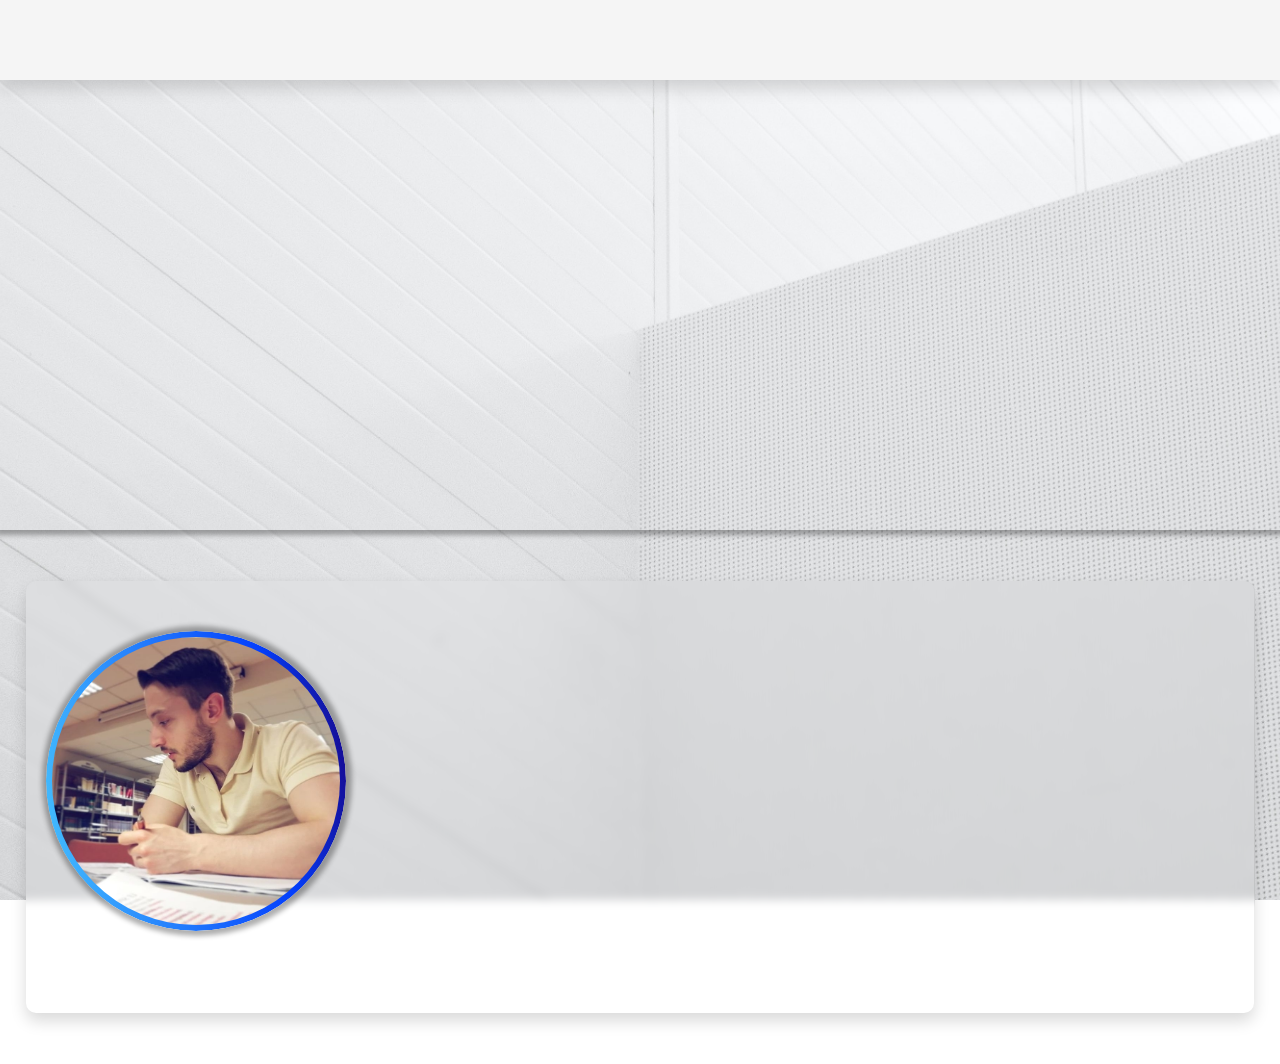
==== about/index.html @ 744b6e59 "fix landscape mode in contact , reorganization" ====
<!DOCTYPE html>
<html lang="en-US">

<head>
    <meta charset="UTF-8">
    <meta name="viewport" content="width=device-width, initial-scale=1">
    <link rel="stylesheet" href="/assets/css/style.css">
    <link rel="icon" type="image/x-icon" href="/assets/img/Logo.png">
    <link rel="preconnect" href="https://fonts.googleapis.com">
    <link rel="preconnect" href="https://fonts.gstatic.com" crossorigin>
    <link rel="preconnect" href="https://fonts.googleapis.com">
    <link rel="preconnect" href="https://fonts.gstatic.com" crossorigin>
    <link
        href="https://fonts.googleapis.com/css2?family=Caveat:wght@400;500;600;700&family=Poppins:ital,wght@0,400;0,500;0,600;0,700;1,400;1,500;1,600;1,700&family=Roboto:wght@400;500;700&family=UnifrakturMaguntia&display=swap"
        rel="stylesheet">
    <link
        href="https://fonts.googleapis.com/css2?family=Caveat:wght@400;500;600;700&family=Roboto:wght@400;500;700&family=UnifrakturMaguntia&display=swap"
        rel="stylesheet">
    <link href='https://unpkg.com/boxicons@2.1.4/css/boxicons.min.css' rel='stylesheet'>
    <link href='https://unpkg.com/boxicons@2.1.4/css/boxicons.min.css' rel='stylesheet'>
    <title>Davide Giannetti Portfolio</title>
</head>


<body>
    <header class="header" style="background-color: rgb(245, 245, 245);">
        <div class="logo">
            <a class="logo" href="../">
                <img src="/assets/img/Logo.png" alt="Logo" title="Home">
            </a>
        </div>

        <input type="checkbox" id="check">
        <label for="check" class="icon">
            <i class='bx bx-menu' id="menu-icon"></i>
            <i class='bx bx-x' id="close-icon"></i>
        </label>
        <nav class="navbar">
            <ul>
                <li><a href="../" style="--i:1">Home</a></li>
                <li><a class="active" href="/about/" style="--i:2">About</a></li>
                <li><a href="/portfolio/" style="--i:3">Portfolio</a></li>
                <li><a href="/contact/" style="--i:4">Contact</a></li>
            </ul>
        </nav>
        <nav class="hidden-navbar">
            <ul>
                <li><a href="../">Home</a></li>
                <li><a href="/about/">About</a></li>
                <li><a href="/portfolio/">Portfolio</a></li>
                <li><a href="/contact/">Contact</a></li>
            </ul>
        </nav>
    </header>
    <section class="about">
        <div class="slider-container">
            <div class="slide slide1">></div>
            <div class="slide slide2"></div>
            <div class="slide slide3"></div>
            <div class="slide slide4"></div>
            <div class="slide slide5"></div>
        </div>
        <div class="about-me">
            <div class="about-photo">
                <img src="/assets/img/Davide-student.jpg">
            </div>
            <div class="about-text">
                <h1>About <span>Me</span></h1>
                <p> I started my university career studying economics and management while working in the tourism sector
                    as a receptionist. <br>
                    Over time, I discovered that I have an interest in the world of digital and web development, in
                    particular I am fascinated by the world of blockchain and all its possible applications. <br>
                    I have a second passion for music and in particular for the guitar that has led me to deepen both
                    the study of the instrument itself and, also here thanks to a particular attention to digital, to
                    integrate my productions thanks to the use of editing and mastering software.<br>
                    I am looking for a job that can give me opportunities for professional growth in a dynamic and
                    ever-expanding context.</p>
            </div>
        </div>
    </section>
</body>

</html>
---- assets/css/style.css ----
/*GENERAL*/

* {
    margin: 0;
    padding: 0;
    box-sizing: border-box;
    font-family: "Poppins", Arial, Helvetica, sans-serif;
}

::-webkit-scrollbar {
    width: 7px;
}

::-webkit-scrollbar-track {
    box-shadow: inset 0 0 5px rgba(0, 0, 0, 0.75);
    border-radius: 6px;
}

::-webkit-scrollbar-thumb {
    background: rgb(58, 58, 58);
    border-radius: 10px;
}

::-webkit-scrollbar-thumb:hover {
    background: rgb(109, 109, 109);
}


body {
    min-height: 100vh;
    background: url("/assets/img/background2.jpg") no-repeat;
    background-size: cover;
    background-position: center;
    background-attachment: fixed;
}

/*HEADER*/

.header {
    position: fixed;
    top: 0;
    left: 0;
    display: flex;
    flex-direction: row;
    justify-content: space-between;
    align-items: center;
    width: 100%;
    height: 80px;
    background-color: transparent;
    backdrop-filter: blur(5px);
    z-index: 100;
    box-shadow: 0 .5rem 1rem rgba(0, 0, 0, 0.15);
}

.logo img {
    height: 70px;
    width: 90px;
    margin-left: 2.5rem;
    margin-top: 3px;
    display: inline-block;
    opacity: 0;
    animation: slideTop .5s ease forwards;
}

#check:checked~.icon #menu-icon {
    display: none;
}

#check:checked~.icon #close-icon {
    display: block;
}

#check {
    display: none;
}

.icon {
    font-size: 2.8rem;
    z-index: 101;
    display: none;
}

.icon #close-icon {
    display: none;
}

.active {
    position: relative;
}

.navbar a {
    display: inline-block;
    opacity: 0;
    animation: slideTop .5s ease forwards;
    animation-delay: calc(.2s * var(--i));
}

.navbar ul {
    display: flex;
    flex-direction: row;
    justify-content: space-between;
    margin-right: 3rem;
    font-size: 1.2rem;
    list-style-type: none;
    font-weight: 600;
    gap: 5rem;
}

.navbar ul a {
    text-decoration: none;
    color: rgb(1, 17, 139);
}

.active {
    border-bottom: 3px solid rgb(1, 17, 139);
}

.navbar ul a:hover {
    background: linear-gradient(82deg, rgba(70, 194, 254, 1) 0%, rgba(4, 63, 252, 1) 74%, rgba(25, 0, 125, 1) 100%);
    -webkit-text-fill-color: transparent;
    -webkit-background-clip: text;
}

.hidden-navbar {
    display: block;
    text-align: center;
    align-items: center;
    position: absolute;
    top: 80px;
    right: 0px;
    background-color: rgba(250, 250, 250);
    backdrop-filter: blur(5px);
    width: 100%;
    height: 0;
    overflow: hidden;
    transition: .5s ease-in;
    z-index: 1000;
}

.hidden-navbar ul {
    list-style-type: none;

}

.hidden-navbar ul a {
    text-decoration: none;
    color: rgb(1, 17, 139);

}

.hidden-navbar ul li {
    padding-top: 20px;
    font-size: 19px;
    font-weight: 600;
}

.hidden-navbar ul a:hover {
    background: linear-gradient(82deg, rgba(70, 194, 254, 1) 0%, rgba(4, 63, 252, 1) 74%, rgba(25, 0, 125, 1) 100%);
    -webkit-text-fill-color: transparent;
    -webkit-background-clip: text;
}

/*PRESENTATION*/
.presentation {
    width: 100%;
    padding: 50px 10% 1vw 5%;
    position: relative;
    top: 80px;
    display: flex;
    flex-direction: row;
    justify-content: space-between;
    align-items: center;
}

.presentation-social {
    display: flex;
    flex-direction: row;
    gap: 3vw;
    justify-content: flex-start;
    align-items: center;
}

.text-presentation {
    max-width: 40vw;
    color: rgb(1, 17, 139);
}

.social {
    display: flex;
    flex-direction: column;
}

.social a {
    display: flex;
    flex-direction: column;
    position: relative;
    height: 34px;
    width: 34px;
    font-size: 24px;
    border-radius: 50%;
    align-items: center;
    justify-content: center;
    text-decoration: none;
    background: linear-gradient(82deg, rgba(70, 194, 254, 1) 0%, rgba(4, 63, 252, 1) 74%, rgba(25, 0, 125, 1) 100%);
    color: whitesmoke;
    margin-top: 14px;
    transition: all .05s ease-out;
    z-index: 1;
}

.social a:nth-child(1),
.social a:nth-child(3) {
    opacity: 0;
    animation: slideLeft .8s ease-out forwards;
    animation-delay: 0.5s;
}

.social a:nth-child(2) {
    opacity: 0;
    animation: slideRight .8s ease-out forwards;
    animation-delay: 0.5s;
}

.social a:hover {
    background: linear-gradient(82deg, rgba(70, 194, 254, 1) 0%, rgba(4, 63, 252, 1) 74%, rgba(25, 0, 125, 1) 100%);
    -webkit-text-fill-color: transparent;
    -webkit-background-clip: text;
    border: 2px solid rgb(61, 123, 231);
}

.name {
    font-weight: 800;
    font-size: calc(24px + 2vw);
    background: linear-gradient(82deg, rgba(70, 194, 254, 1) 0%, rgba(4, 63, 252, 1) 74%, rgba(25, 0, 125, 1) 100%);
    -webkit-text-fill-color: transparent;
    -webkit-background-clip: text;
    text-wrap: nowrap;
    letter-spacing: -1px;
    opacity: 0;
    animation: slideRight .5s ease forwards;
    animation-delay: .7s;
}

.photo-presentation img {
    margin-bottom: 50px;
    width: calc(300px + 6vw);
    height: calc(360px + 7.2vw);
    border-radius: 50%;
    animation: appear 1s ease forwards;
    animation-duration: 2s;
    position: relative;

}

.presentation h2 {
    animation: appear ease;
    animation-duration: 1s;
}

.presentation h3 {
    font-size: 24px;
    display: inline;
    position: relative;
    background-color: rgb(231, 227, 227);
    border-radius: 10px;
    padding: 1px;
}

.presentation h3::after {
    content: "";
    background-color: rgb(231, 227, 227);
    border-top-right-radius: 10px;
    border-bottom-right-radius: 10px;
    width: 100%;
    height: 100%;
    position: absolute;
    left: 0;
    border-left: 2px solid rgba(25, 0, 125, 1);
    animation: typing 3s infinite steps(20);
    animation-delay: .5s;
}

@keyframes typing {

    90% {
        left: 100%;
        width: 0vh;
    }
    100% {
        left: 100%;
        width: 0vh;
    }
}

.presentation p {
    animation: slideTop ease-out;
    animation-duration: 1s;
    letter-spacing: .8px;
    line-height: 28px;
}

.download {
    display: inline-flex;
    align-items: center;
    transition: all .2s linear;
    animation: slideRight .8s ease-out forwards;
    margin-top: 3vh;
    border-radius: 30px;
    padding: 5px 10px;
    background: linear-gradient(82deg, rgba(70, 194, 254, 1) 0%, rgba(4, 63, 252, 1) 74%, rgba(25, 0, 125, 1) 100%);
    border: 2px solid rgb(227, 227, 227);
}

.download a {
    text-decoration: none;
    font-weight: 600;
    margin-left: 2px;
    color: whitesmoke;
    transition: all .2s linear;
    font-size: 15px;
}

.download:hover {
    background: rgb(61, 123, 231);
    -webkit-text-fill-color: transparent;
    -webkit-background-clip: text;
    border: 2px solid rgb(61, 123, 231);
}

@media screen and (max-width:900px) {
    .icon {
        display: block;
        margin-right: 1rem;
    }

    .navbar {
        display: none;
    }

    #check:checked~.hidden-navbar {
        padding-bottom: 20px;
        height: auto;
    }

    .presentation-social {
        flex-direction: column-reverse;
        align-items: start;
        gap: 2px;
    }

    .text-presentation {
        max-width: 50vw;
    }

    .social {
        flex-direction: row;
        gap: 20px;
    }
}

@media screen and (max-width:675px) {
    .presentation {
        padding: 0 0 50px 0;
        display: flex;
        flex-direction: column-reverse;
    }

    .text-presentation {
        max-width: none;
        margin: 0 10px 0 35px;
        width: 80%;
    }

    .social {
        margin-left: 35px;
    }
}

/*ABOUT*/
.about {
    display: flex;
    flex-direction: column;
    position: relative;
    top: 80px;
}

.slider-container {
    width: 100%;
    height: 50vh;
    position: relative;
    box-shadow: 1px 0px 5px 5px rgba(0, 0, 0, 0.318);
    overflow: hidden;
    z-index: 1;
}

.slide {
    width: 100%;
    height: 100%;
    position: absolute;
    top: 0;
    opacity: 0;
    animation: slider infinite 32s ease-in-out;
    background-position: center;
    background-size: cover;
    background-repeat: no-repeat;
}

.slide1 {
    background-image: url("/assets/img/coding-cutted.jpg");

}

.slide2 {
    animation-delay: 7s;
    background-image: url("/assets/img/btc-cutted.jpg")
}

.slide3 {
    animation-delay: 12s;
    background-image: url("/assets/img/guitar-cutted.jpg")
}

.slide4 {
    animation-delay: 17s;
    background-image: url("/assets/img/studio-cutted.jpg")
}

.slide5 {
    animation-delay: 22s;
    background-image: url("/assets/img/WS-cutted.jpg")
}

.about-me {
    margin: 4vw 2vw;
    background-color: transparent;
    backdrop-filter: blur(5px);
    z-index: -100;
    box-shadow: 0 .5rem 1rem rgba(0, 0, 0, 0.15);
    border-radius: 10px;
}

.about-photo {
    width: 300px;
    height: 300px;
    border-radius: 50%;
    overflow: hidden;
    margin: 50px 50px 10px 20px;
    box-shadow: 1px 0px 5px 5px rgba(0, 0, 0, 0.318);
    float: left;
    display: flex;
    position: relative;
    justify-content: center;
    align-items: center;
    animation: slideRight 1s ease;
}

.about-photo img {
    width: 96%;
    height: 96%;
    object-fit: cover;
    border-radius: 50%;
}

.about-photo::after {
    content: "";
    width: 100%;
    height: 100%;
    display: block;
    background: linear-gradient(82deg, rgba(70, 194, 254, 1) 0%, rgba(4, 63, 252, 1) 74%, rgba(25, 0, 125, 1) 100%);
    backdrop-filter: blur(5px);
    position: absolute;
    top: 0;
    left: 0;
    z-index: -1;
    animation: rotate 5s infinite;
}

.about-text {
    display: flex;
    flex-direction: column;
    margin: 15px;
    opacity: 0;
    animation: slideLeft 1s ease forwards;
    animation-delay: .2s;
    padding-bottom: 20px;
}

.about-text h1 {
    display: inline;
    color: rgb(0, 4, 107);
    font-size: 50px;
    font-weight: 600;
    letter-spacing: -3px;
    animation: slideTop 1s ease forwards;
}

.about-me span {
    color: rgb(61, 123, 231);
}

.about-text p {
    font-size: 1.2rem;
    line-height: 34px;
    word-spacing: 2px;
    letter-spacing: -1px;
    border-radius: 10px;
}

/*SECTION CONTACT*/

.contact {
    display: flex;
    flex-direction: column;
    justify-content: center;
    position: relative;
    top: 80px;
}

form {
    margin: 25px auto;
    background-color: rgba(245, 245, 245, 0.5);
    backdrop-filter: blur(15px);
    padding: 10px 50px;
    border-radius: 15px;
    display: flex;
    flex-direction: column;
    justify-content: space-between;
    align-items: center;
    gap: 20px;
}

legend {
    width: fit-content;
    border-bottom: 3px solid rgb(0, 4, 107);
    font-size: 30px;
    font-weight: 500;
    text-align: center;
    margin-bottom: 1.5vw;
    color: rgb(0, 4, 107);
    letter-spacing: -3px;
    word-spacing: 5px;
    font-style: italic;
    animation: slideBottom .5s linear;
}

legend span {
    color: rgb(61, 123, 231);
}

.name-container {
    display: flex;
    flex-direction: row;
    justify-content: space-between;
    gap: 21px;
    width: 100%;
}

label {
    font-size: 16px;
}

form .bx {
    font-size: 18px;
    font-weight: 500;
    margin-right: 2px;
}

.textarea-form,
.email-form,
.email-form input {
    width: 100%;
}

.email-form input:invalid {
    color: red;
}

textarea {
    width: 100%;
    height: 100px;
}

input,
textarea {
    border-radius: 5px;
    border: 1px solid grey;
    padding: 2px;
    animation: appear 1s ease-out;
}

input:focus,
textarea:focus {
    outline: none;
    border: 1px solid rgb(0, 0, 0);
    transition: all .2s;
}

.button-container {
    display: flex;
    flex-direction: row;
    justify-content: space-between;
    width: 80%;
    padding-bottom: 20px;
    margin-top: 1.5vw;
}

button {
    background: linear-gradient(82deg, rgba(70, 194, 254, 1) 0%, rgba(4, 63, 252, 1) 74%, rgba(25, 0, 125, 1) 100%);
    padding: 2px 10px;
    font-size: 15px;
    border-radius: 20px;
    color: whitesmoke;
    border: none;
    display: flex;
    flex-direction: row;
    justify-content: space-between;
    align-items: center;
    box-shadow: 0 .5rem 1rem rgba(0, 0, 0, 0.15);
}

button:hover {
    border: 2px solid rgb(61, 123, 231);
    background: whitesmoke;
    color: rgb(61, 123, 231);
    transition: all .1s linear;
    padding: 0px 8px;
}

button:active {
    transform: scale(0.95);
}

button:nth-child(1) {
    opacity: 0;
    animation: slideRight .5s linear forwards;
    animation-delay: .5s;
}

button:nth-child(2) {
    opacity: 0;
    animation: slideLeft .5s linear forwards;
    animation-delay: .5s;
}

/* PORTFOLIO SECTION*/
.portfolio {
    background-color: whitesmoke;
    width: 100%;
    min-height: 100vh;
    display: grid;
    grid-template-columns: 25% 25% 25% 25%;
    justify-items: center;
    position: relative;
    top: 80px;
    padding: 4vw 4vw;
}

.box {
    width: 100%;
    border-right: 1px solid rgb(0, 4, 107);
}

.box:nth-child(1) {
    border-left: 1px solid rgb(0, 4, 107);
}

.box-header {
    width: 80%;
    margin: 0 auto;
    height: 35px;
    background-color: rgb(0, 4, 107);
    border-radius: 2px;
    color: whitesmoke;
    display: flex;
    justify-content: center;
    align-items: center;
    font-weight: 500;
}

.box-content {
    padding: 1vw;
    text-align: left;
}

.education .box-content,
.language .box-content {
    text-align: center;
}

.education ul,
.language ul {
    list-style: none;
    margin-top: 1.5vw;
}

.education li {
    margin-bottom: 4vw;
    font-weight: 600;
}

.date {
    font-size: smaller;
    font-weight: 400;
}

.language li {
    font-weight: 600;
    margin-bottom: 2vw;
    margin-left: 1.6vw;
}

.skills ul,
.softskills ul {
    margin: 1.5vw 0 0 2vw;
    list-style-position: inside;
}

.skills li {
    margin-bottom: .8vw;
}

.softskills li {
    margin-bottom: .6vw;
}

@keyframes slider {
    0% {
        opacity: 1;
    }

    10% {
        opacity: 1;
    }

    20%,
    30% {
        opacity: 1;
        transform: scale(1.05);
    }

    40% {
        opacity: 0;
    }

    50% {
        opacity: 0;
    }
}

@keyframes rotate {
    0% {
        transform: rotate(0);
    }

    100% {
        transform: rotate(360deg);
    }
}

@keyframes slideTop {
    0% {
        opacity: 0;
        transform: translateY(100px);
    }

    100% {
        opacity: 1;
        transform: translateY(0);
    }
}

@keyframes slideBottom {
    0% {
        opacity: 0;
        transform: translateY(-100px);
    }

    100% {
        opacity: 1;
        transform: translateY(0);
    }
}

@keyframes slideRight {
    0% {
        opacity: 0;
        transform: translateX(-100px);
    }

    100% {
        opacity: 1;
        transform: translateX(0);
    }
}

@keyframes slideLeft {
    0% {
        opacity: 0;
        transform: translateX(200px);
    }

    100% {
        opacity: 1;
        transform: translateX(0);
    }
}

@keyframes appear {
    0% {
        opacity: 0;
    }

    100% {
        opacity: 1;
    }
}

@media screen and (max-width:900px) {

    .slide {
        background-position: center;
        background-size: cover;
        background-repeat: no-repeat;
    }

    .slide1 {
        background-image: url("/assets/img/coding.jpg");
    }

    .slide2 {
        background-image: url("/assets/img/btc.jpg");
    }

    .slide3 {
        background-image: url("/assets/img/guitar.jpg");
    }

    .slide4 {
        background-image: url("/assets/img/studio.jpg");
    }

    .slide5 {
        background-image: url("/assets/img/WS.jpg");
    }

    .about-photo {
        float: none;
        margin: 4vw auto 0 auto;
        width: calc(200px + 10vw);
        height: calc(200px + 10vw);
    }

    .about-text {
        margin-left: 15px;
        margin-right: 15px;
    }

    .about-text h1 {
        text-align: center;
    }

    .portfolio {
        grid-template-columns: 50% 50%;
    }

    .box:nth-child(3) {
        border-left: 1px solid rgb(0, 4, 107);
    }

    .box:nth-child(1) , .box:nth-child(2) {
        margin-top: 15px;
    }
    
    .box:nth-child(3) , .box:nth-child(4) {
        padding-top: 15px;
    }
}

@media screen and (max-width:450px) {
    form {
        width: 90%;
    }

    .name-container {
        flex-direction: column;
    }

    .name-container input {
        width: 100%;
    }

    .button-container {
        width: 120%;
    }

    .portfolio {
        grid-template-columns: 100%;
    }

    .box:nth-child(2) , .box:nth-child(4) {
        border-left: 1px solid rgb(0, 4, 107);
    }

    .box-content {
        margin-left: 1vw;
    }

    .box:nth-child(1) {
        margin-top: 15px;
    }
    
    .box:nth-child(2) , .box:nth-child(3) , .box:nth-child(4) {
        padding-top: 15px;
        margin-top: 0;
    }
}
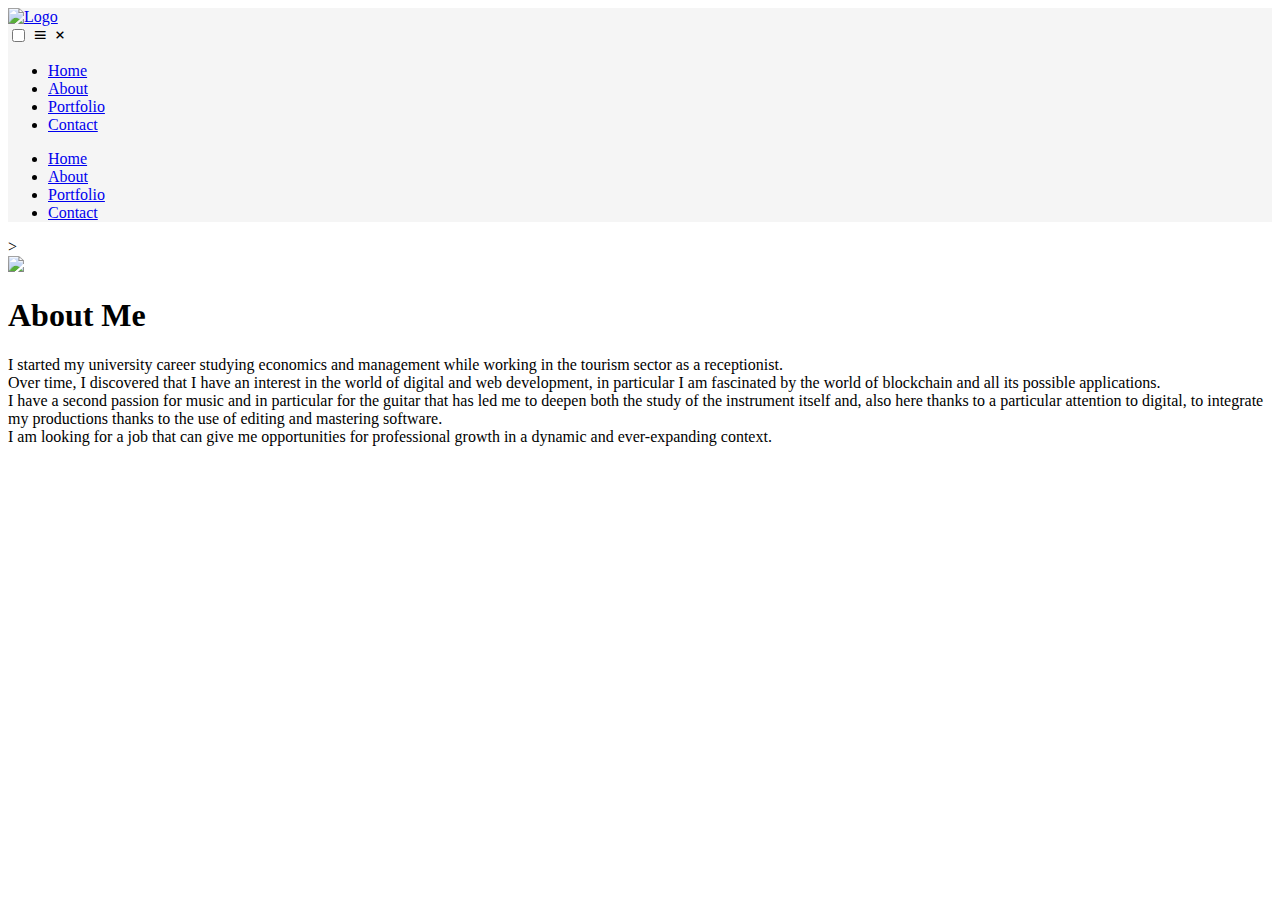
==== commit 1073ec2d: "prova" ====
--- a/about/index.html
+++ b/about/index.html
@@ -4,8 +4,8 @@
 <head>
     <meta charset="UTF-8">
     <meta name="viewport" content="width=device-width, initial-scale=1">
-    <link rel="stylesheet" href="/assets/css/style.css">
-    <link rel="icon" type="image/x-icon" href="/assets/img/Logo.png">
+    <link rel="stylesheet" href="assets/css/style.css">
+    <link rel="icon" type="image/x-icon" href="assets/img/Logo.png">
     <link rel="preconnect" href="https://fonts.googleapis.com">
     <link rel="preconnect" href="https://fonts.gstatic.com" crossorigin>
     <link rel="preconnect" href="https://fonts.googleapis.com">
@@ -25,8 +25,8 @@
 <body>
     <header class="header" style="background-color: rgb(245, 245, 245);">
         <div class="logo">
-            <a class="logo" href="../">
-                <img src="/assets/img/Logo.png" alt="Logo" title="Home">
+            <a class="logo" href="../Progetto-HTML-e-CSS-di-Davide-Giannetti/">
+                <img src="assets/img/Logo.png" alt="Logo" title="Home">
             </a>
         </div>
 
@@ -37,18 +37,18 @@
         </label>
         <nav class="navbar">
             <ul>
-                <li><a href="../" style="--i:1">Home</a></li>
-                <li><a class="active" href="/about/" style="--i:2">About</a></li>
-                <li><a href="/portfolio/" style="--i:3">Portfolio</a></li>
-                <li><a href="/contact/" style="--i:4">Contact</a></li>
+                <li><a href="../Progetto-HTML-e-CSS-di-Davide-Giannetti/" style="--i:1">Home</a></li>
+                <li><a class="active" href="about/" style="--i:2">About</a></li>
+                <li><a href="portfolio/" style="--i:3">Portfolio</a></li>
+                <li><a href="contact/" style="--i:4">Contact</a></li>
             </ul>
         </nav>
         <nav class="hidden-navbar">
             <ul>
-                <li><a href="../">Home</a></li>
-                <li><a href="/about/">About</a></li>
-                <li><a href="/portfolio/">Portfolio</a></li>
-                <li><a href="/contact/">Contact</a></li>
+                <li><a href="../Progetto-HTML-e-CSS-di-Davide-Giannetti/">Home</a></li>
+                <li><a href="about/">About</a></li>
+                <li><a href="portfolio/">Portfolio</a></li>
+                <li><a href="contact/">Contact</a></li>
             </ul>
         </nav>
     </header>
@@ -62,7 +62,7 @@
         </div>
         <div class="about-me">
             <div class="about-photo">
-                <img src="/assets/img/Davide-student.jpg">
+                <img src="assets/img/Davide-student.jpg">
             </div>
             <div class="about-text">
                 <h1>About <span>Me</span></h1>
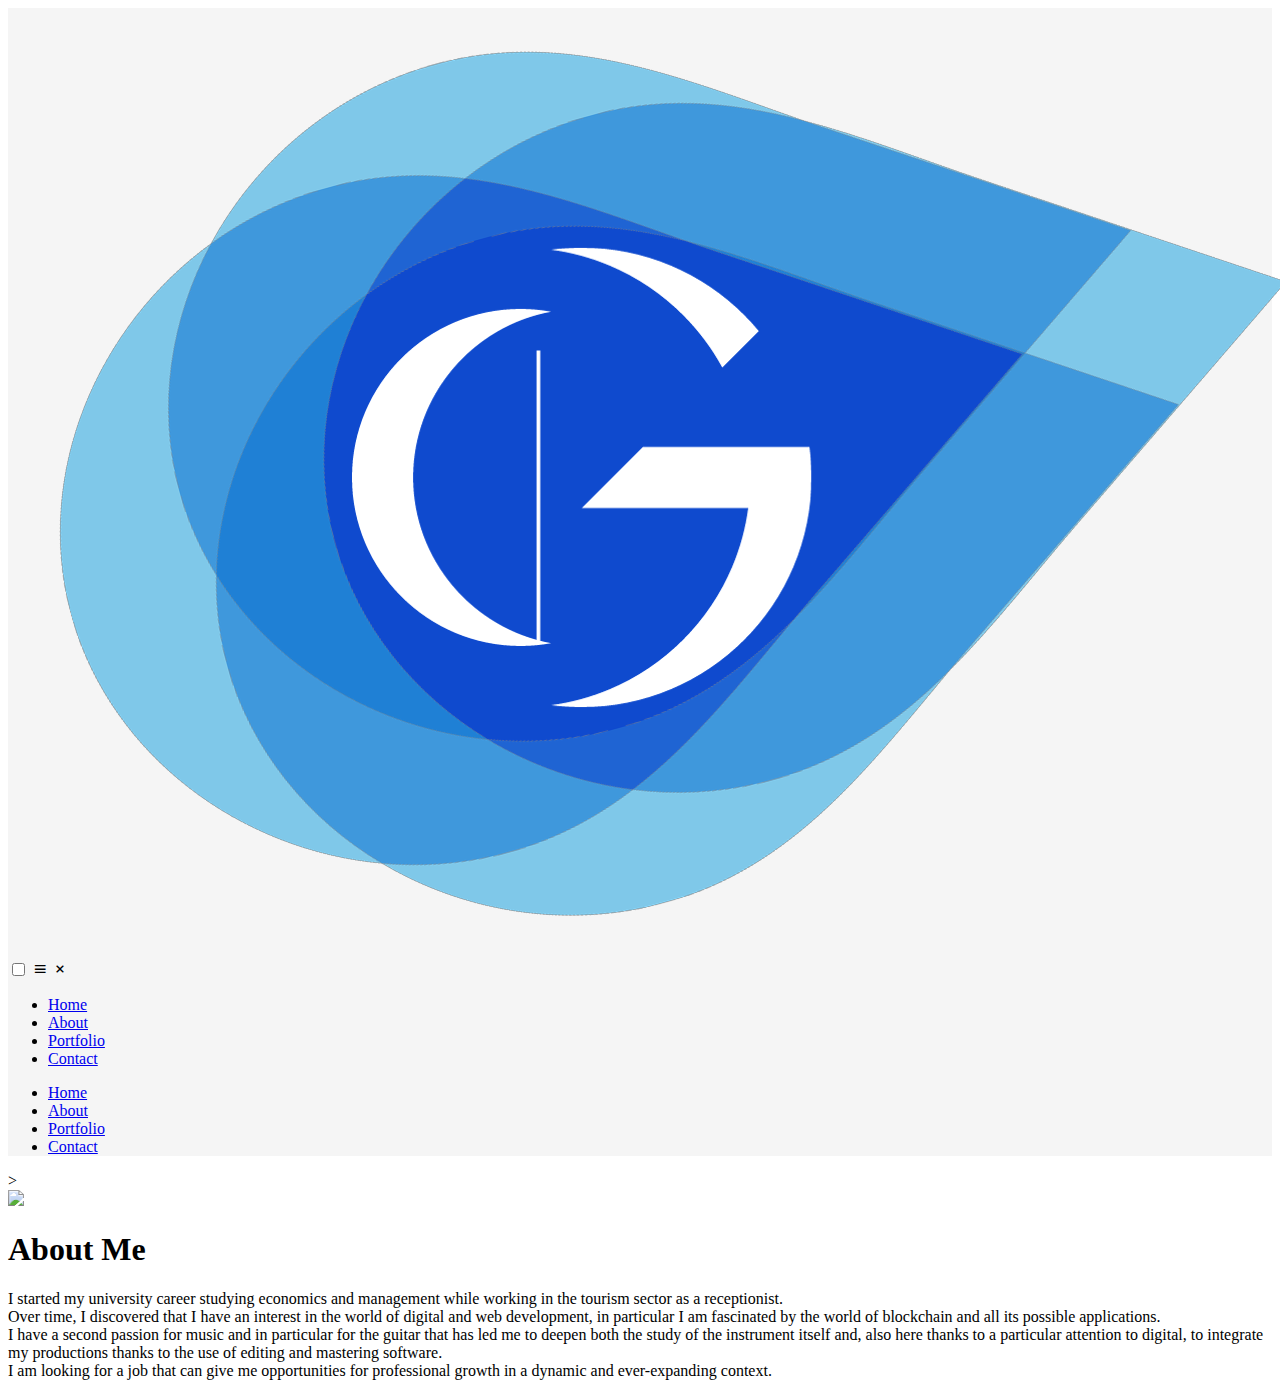
==== commit 5699a87a: "prova2" ====
--- a/about/index.html
+++ b/about/index.html
@@ -5,7 +5,7 @@
     <meta charset="UTF-8">
     <meta name="viewport" content="width=device-width, initial-scale=1">
     <link rel="stylesheet" href="assets/css/style.css">
-    <link rel="icon" type="image/x-icon" href="assets/img/Logo.png">
+    <link rel="icon" type="image/x-icon" href="../assets/img/Logo.png">
     <link rel="preconnect" href="https://fonts.googleapis.com">
     <link rel="preconnect" href="https://fonts.gstatic.com" crossorigin>
     <link rel="preconnect" href="https://fonts.googleapis.com">
@@ -26,7 +26,7 @@
     <header class="header" style="background-color: rgb(245, 245, 245);">
         <div class="logo">
             <a class="logo" href="../Progetto-HTML-e-CSS-di-Davide-Giannetti/">
-                <img src="assets/img/Logo.png" alt="Logo" title="Home">
+                <img src="../assets/img/Logo.png" alt="Logo" title="Home">
             </a>
         </div>
 
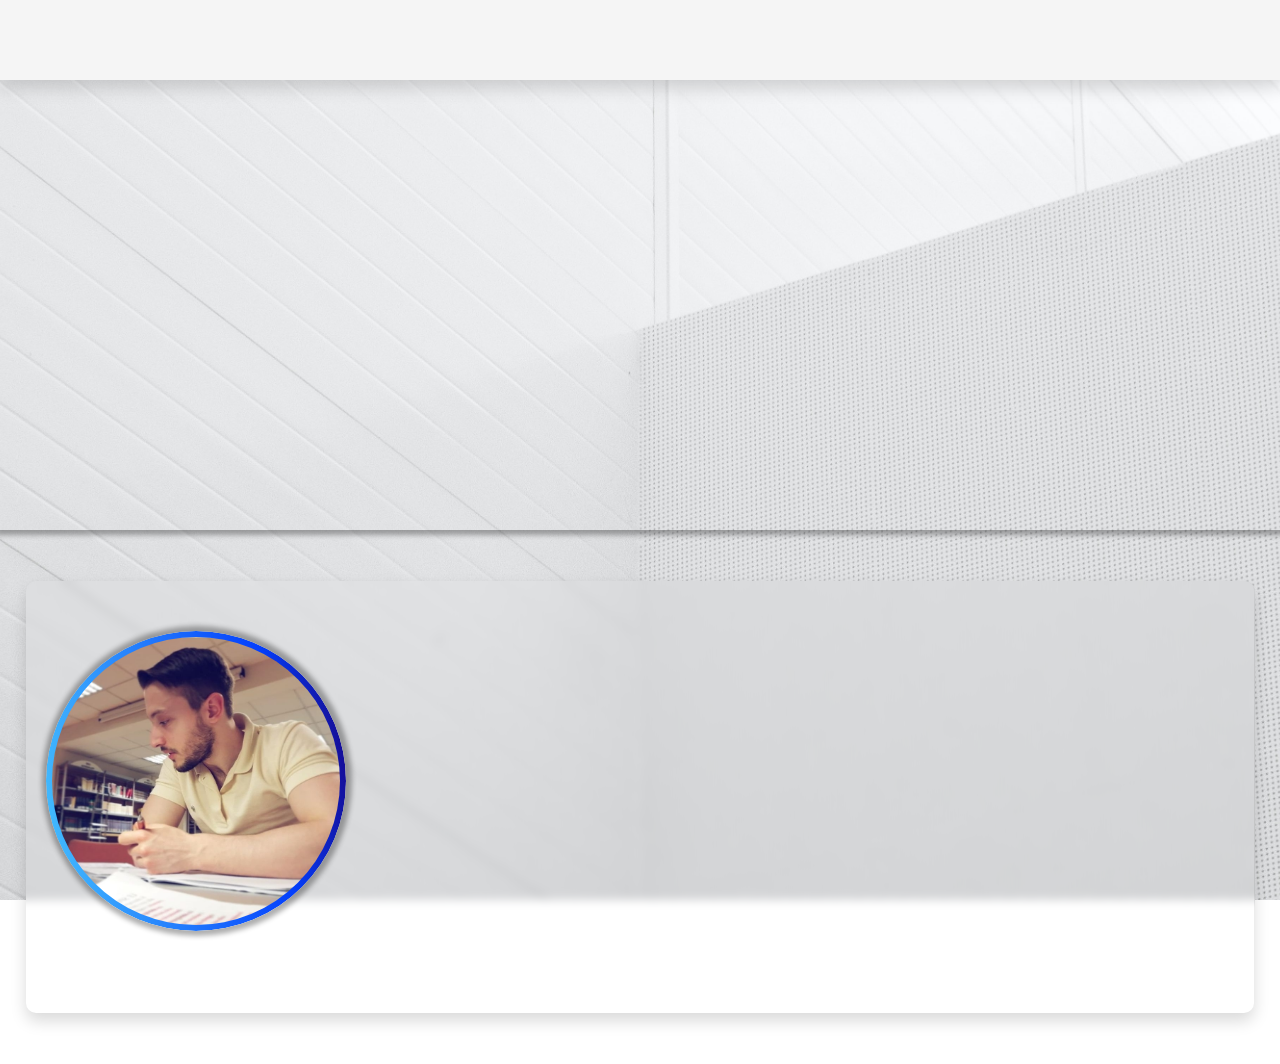
==== commit 907b62ce: "bug fixes folder" ====
--- a/about/index.html
+++ b/about/index.html
@@ -4,7 +4,7 @@
 <head>
     <meta charset="UTF-8">
     <meta name="viewport" content="width=device-width, initial-scale=1">
-    <link rel="stylesheet" href="assets/css/style.css">
+    <link rel="stylesheet" href="../assets/css/style.css">
     <link rel="icon" type="image/x-icon" href="../assets/img/Logo.png">
     <link rel="preconnect" href="https://fonts.googleapis.com">
     <link rel="preconnect" href="https://fonts.gstatic.com" crossorigin>
@@ -25,7 +25,7 @@
 <body>
     <header class="header" style="background-color: rgb(245, 245, 245);">
         <div class="logo">
-            <a class="logo" href="../Progetto-HTML-e-CSS-di-Davide-Giannetti/">
+            <a class="logo" href="../">
                 <img src="../assets/img/Logo.png" alt="Logo" title="Home">
             </a>
         </div>
@@ -37,18 +37,18 @@
         </label>
         <nav class="navbar">
             <ul>
-                <li><a href="../Progetto-HTML-e-CSS-di-Davide-Giannetti/" style="--i:1">Home</a></li>
-                <li><a class="active" href="about/" style="--i:2">About</a></li>
-                <li><a href="portfolio/" style="--i:3">Portfolio</a></li>
-                <li><a href="contact/" style="--i:4">Contact</a></li>
+                <li><a href="../" style="--i:1">Home</a></li>
+                <li><a class="active" href="../about/" style="--i:2">About</a></li>
+                <li><a href="../portfolio/" style="--i:3">Portfolio</a></li>
+                <li><a href="../contact/" style="--i:4">Contact</a></li>
             </ul>
         </nav>
         <nav class="hidden-navbar">
             <ul>
-                <li><a href="../Progetto-HTML-e-CSS-di-Davide-Giannetti/">Home</a></li>
-                <li><a href="about/">About</a></li>
-                <li><a href="portfolio/">Portfolio</a></li>
-                <li><a href="contact/">Contact</a></li>
+                <li><a href="../">Home</a></li>
+                <li><a href="../about/">About</a></li>
+                <li><a href="../portfolio/">Portfolio</a></li>
+                <li><a href="../contact/">Contact</a></li>
             </ul>
         </nav>
     </header>
@@ -62,7 +62,7 @@
         </div>
         <div class="about-me">
             <div class="about-photo">
-                <img src="assets/img/Davide-student.jpg">
+                <img src="../assets/img/Davide-student.jpg">
             </div>
             <div class="about-text">
                 <h1>About <span>Me</span></h1>
--- a/assets/css/style.css
+++ b/assets/css/style.css
@@ -0,0 +1,916 @@
+/*GENERAL*/
+
+* {
+    margin: 0;
+    padding: 0;
+    box-sizing: border-box;
+    font-family: "Poppins", Arial, Helvetica, sans-serif;
+}
+
+::-webkit-scrollbar {
+    width: 7px;
+}
+
+::-webkit-scrollbar-track {
+    box-shadow: inset 0 0 5px rgba(0, 0, 0, 0.75);
+    border-radius: 6px;
+}
+
+::-webkit-scrollbar-thumb {
+    background: rgb(58, 58, 58);
+    border-radius: 10px;
+}
+
+::-webkit-scrollbar-thumb:hover {
+    background: rgb(109, 109, 109);
+}
+
+
+body {
+    min-height: 100vh;
+    background: url("../img/background2.jpg") no-repeat;
+    background-size: cover;
+    background-position: center;
+    background-attachment: fixed;
+}
+
+/*HEADER*/
+
+.header {
+    position: fixed;
+    top: 0;
+    left: 0;
+    display: flex;
+    flex-direction: row;
+    justify-content: space-between;
+    align-items: center;
+    width: 100%;
+    height: 80px;
+    background-color: transparent;
+    backdrop-filter: blur(5px);
+    z-index: 100;
+    box-shadow: 0 .5rem 1rem rgba(0, 0, 0, 0.15);
+}
+
+.logo img {
+    height: 70px;
+    width: 90px;
+    margin-left: 2.5rem;
+    margin-top: 3px;
+    display: inline-block;
+    opacity: 0;
+    animation: slideTop .5s ease forwards;
+}
+
+#check:checked~.icon #menu-icon {
+    display: none;
+}
+
+#check:checked~.icon #close-icon {
+    display: block;
+}
+
+#check {
+    display: none;
+}
+
+.icon {
+    font-size: 2.8rem;
+    z-index: 101;
+    display: none;
+}
+
+.icon #close-icon {
+    display: none;
+}
+
+.active {
+    position: relative;
+}
+
+.navbar a {
+    display: inline-block;
+    opacity: 0;
+    animation: slideTop .5s ease forwards;
+    animation-delay: calc(.2s * var(--i));
+}
+
+.navbar ul {
+    display: flex;
+    flex-direction: row;
+    justify-content: space-between;
+    margin-right: 3rem;
+    font-size: 1.2rem;
+    list-style-type: none;
+    font-weight: 600;
+    gap: 5rem;
+}
+
+.navbar ul a {
+    text-decoration: none;
+    color: rgb(1, 17, 139);
+}
+
+.active {
+    border-bottom: 3px solid rgb(1, 17, 139);
+}
+
+.navbar ul a:hover {
+    background: linear-gradient(82deg, rgba(70, 194, 254, 1) 0%, rgba(4, 63, 252, 1) 74%, rgba(25, 0, 125, 1) 100%);
+    -webkit-text-fill-color: transparent;
+    -webkit-background-clip: text;
+}
+
+.hidden-navbar {
+    display: block;
+    text-align: center;
+    align-items: center;
+    position: absolute;
+    top: 80px;
+    right: 0px;
+    background-color: rgba(250, 250, 250);
+    backdrop-filter: blur(5px);
+    width: 100%;
+    height: 0;
+    overflow: hidden;
+    transition: .5s ease-in;
+    z-index: 1000;
+}
+
+.hidden-navbar ul {
+    list-style-type: none;
+
+}
+
+.hidden-navbar ul a {
+    text-decoration: none;
+    color: rgb(1, 17, 139);
+
+}
+
+.hidden-navbar ul li {
+    padding-top: 20px;
+    font-size: 19px;
+    font-weight: 600;
+}
+
+.hidden-navbar ul a:hover {
+    background: linear-gradient(82deg, rgba(70, 194, 254, 1) 0%, rgba(4, 63, 252, 1) 74%, rgba(25, 0, 125, 1) 100%);
+    -webkit-text-fill-color: transparent;
+    -webkit-background-clip: text;
+}
+
+/*PRESENTATION*/
+.presentation {
+    width: 100%;
+    padding: 50px 10% 1vw 5%;
+    position: relative;
+    top: 80px;
+    display: flex;
+    flex-direction: row;
+    justify-content: space-between;
+    align-items: center;
+}
+
+.presentation-social {
+    display: flex;
+    flex-direction: row;
+    gap: 3vw;
+    justify-content: flex-start;
+    align-items: center;
+}
+
+.text-presentation {
+    max-width: 40vw;
+    color: rgb(1, 17, 139);
+}
+
+.social {
+    display: flex;
+    flex-direction: column;
+}
+
+.social a {
+    display: flex;
+    flex-direction: column;
+    position: relative;
+    height: 34px;
+    width: 34px;
+    font-size: 24px;
+    border-radius: 50%;
+    align-items: center;
+    justify-content: center;
+    text-decoration: none;
+    background: linear-gradient(82deg, rgba(70, 194, 254, 1) 0%, rgba(4, 63, 252, 1) 74%, rgba(25, 0, 125, 1) 100%);
+    color: whitesmoke;
+    margin-top: 14px;
+    transition: all .05s ease-out;
+    z-index: 1;
+}
+
+.social a:nth-child(1),
+.social a:nth-child(3) {
+    opacity: 0;
+    animation: slideLeft .8s ease-out forwards;
+    animation-delay: 0.5s;
+}
+
+.social a:nth-child(2) {
+    opacity: 0;
+    animation: slideRight .8s ease-out forwards;
+    animation-delay: 0.5s;
+}
+
+.social a:hover {
+    background: linear-gradient(82deg, rgba(70, 194, 254, 1) 0%, rgba(4, 63, 252, 1) 74%, rgba(25, 0, 125, 1) 100%);
+    -webkit-text-fill-color: transparent;
+    -webkit-background-clip: text;
+    border: 2px solid rgb(61, 123, 231);
+}
+
+.name {
+    font-weight: 800;
+    font-size: calc(24px + 2vw);
+    background: linear-gradient(82deg, rgba(70, 194, 254, 1) 0%, rgba(4, 63, 252, 1) 74%, rgba(25, 0, 125, 1) 100%);
+    -webkit-text-fill-color: transparent;
+    -webkit-background-clip: text;
+    text-wrap: nowrap;
+    letter-spacing: -1px;
+    opacity: 0;
+    animation: slideRight .5s ease forwards;
+    animation-delay: .7s;
+}
+
+.photo-presentation img {
+    margin-bottom: 50px;
+    width: calc(300px + 6vw);
+    height: calc(360px + 7.2vw);
+    border-radius: 50%;
+    animation: appear 1s ease forwards;
+    animation-duration: 2s;
+    position: relative;
+
+}
+
+.presentation h2 {
+    animation: appear ease;
+    animation-duration: 1s;
+}
+
+.presentation h3 {
+    font-size: 24px;
+    display: inline;
+    position: relative;
+    background-color: rgb(231, 227, 227);
+    border-radius: 10px;
+    padding: 1px;
+}
+
+.presentation h3::after {
+    content: "";
+    background-color: rgb(231, 227, 227);
+    border-top-right-radius: 10px;
+    border-bottom-right-radius: 10px;
+    width: 100%;
+    height: 100%;
+    position: absolute;
+    left: 0;
+    border-left: 2px solid rgba(25, 0, 125, 1);
+    animation: typing 3s infinite steps(20);
+    animation-delay: .5s;
+}
+
+@keyframes typing {
+
+    90% {
+        left: 100%;
+        width: 0vh;
+    }
+    100% {
+        left: 100%;
+        width: 0vh;
+    }
+}
+
+.presentation p {
+    animation: slideTop ease-out;
+    animation-duration: 1s;
+    letter-spacing: .8px;
+    line-height: 28px;
+}
+
+.download {
+    display: inline-flex;
+    align-items: center;
+    transition: all .2s linear;
+    animation: slideRight .8s ease-out forwards;
+    margin-top: 3vh;
+    border-radius: 30px;
+    padding: 5px 10px;
+    background: linear-gradient(82deg, rgba(70, 194, 254, 1) 0%, rgba(4, 63, 252, 1) 74%, rgba(25, 0, 125, 1) 100%);
+    border: 2px solid rgb(227, 227, 227);
+}
+
+.download a {
+    text-decoration: none;
+    font-weight: 600;
+    margin-left: 2px;
+    color: whitesmoke;
+    transition: all .2s linear;
+    font-size: 15px;
+}
+
+.download:hover {
+    background: rgb(61, 123, 231);
+    -webkit-text-fill-color: transparent;
+    -webkit-background-clip: text;
+    border: 2px solid rgb(61, 123, 231);
+}
+
+@media screen and (max-width:900px) {
+    .icon {
+        display: block;
+        margin-right: 1rem;
+    }
+
+    .navbar {
+        display: none;
+    }
+
+    #check:checked~.hidden-navbar {
+        padding-bottom: 20px;
+        height: auto;
+    }
+
+    .presentation-social {
+        flex-direction: column-reverse;
+        align-items: start;
+        gap: 2px;
+    }
+
+    .text-presentation {
+        max-width: 50vw;
+    }
+
+    .social {
+        flex-direction: row;
+        gap: 20px;
+    }
+}
+
+@media screen and (max-width:675px) {
+    .presentation {
+        padding: 0 0 50px 0;
+        display: flex;
+        flex-direction: column-reverse;
+    }
+
+    .text-presentation {
+        max-width: none;
+        margin: 0 10px 0 35px;
+        width: 80%;
+    }
+
+    .social {
+        margin-left: 35px;
+    }
+}
+
+/*ABOUT*/
+.about {
+    display: flex;
+    flex-direction: column;
+    position: relative;
+    top: 80px;
+}
+
+.slider-container {
+    width: 100%;
+    height: 50vh;
+    position: relative;
+    box-shadow: 1px 0px 5px 5px rgba(0, 0, 0, 0.318);
+    overflow: hidden;
+    z-index: 1;
+}
+
+.slide {
+    width: 100%;
+    height: 100%;
+    position: absolute;
+    top: 0;
+    opacity: 0;
+    animation: slider infinite 32s ease-in-out;
+    background-position: center;
+    background-size: cover;
+    background-repeat: no-repeat;
+}
+
+.slide1 {
+    background-image: url("../img/coding-cutted.jpg");
+
+}
+
+.slide2 {
+    animation-delay: 7s;
+    background-image: url("../img/btc-cutted.jpg")
+}
+
+.slide3 {
+    animation-delay: 12s;
+    background-image: url("../img/guitar-cutted.jpg")
+}
+
+.slide4 {
+    animation-delay: 17s;
+    background-image: url("../img/studio-cutted.jpg")
+}
+
+.slide5 {
+    animation-delay: 22s;
+    background-image: url("../img/WS-cutted.jpg")
+}
+
+.about-me {
+    margin: 4vw 2vw;
+    background-color: transparent;
+    backdrop-filter: blur(5px);
+    z-index: -100;
+    box-shadow: 0 .5rem 1rem rgba(0, 0, 0, 0.15);
+    border-radius: 10px;
+}
+
+.about-photo {
+    width: 300px;
+    height: 300px;
+    border-radius: 50%;
+    overflow: hidden;
+    margin: 50px 50px 10px 20px;
+    box-shadow: 1px 0px 5px 5px rgba(0, 0, 0, 0.318);
+    float: left;
+    display: flex;
+    position: relative;
+    justify-content: center;
+    align-items: center;
+    animation: slideRight 1s ease;
+}
+
+.about-photo img {
+    width: 96%;
+    height: 96%;
+    object-fit: cover;
+    border-radius: 50%;
+}
+
+.about-photo::after {
+    content: "";
+    width: 100%;
+    height: 100%;
+    display: block;
+    background: linear-gradient(82deg, rgba(70, 194, 254, 1) 0%, rgba(4, 63, 252, 1) 74%, rgba(25, 0, 125, 1) 100%);
+    backdrop-filter: blur(5px);
+    position: absolute;
+    top: 0;
+    left: 0;
+    z-index: -1;
+    animation: rotate 5s infinite;
+}
+
+.about-text {
+    display: flex;
+    flex-direction: column;
+    margin: 15px;
+    opacity: 0;
+    animation: slideLeft 1s ease forwards;
+    animation-delay: .2s;
+    padding-bottom: 20px;
+}
+
+.about-text h1 {
+    display: inline;
+    color: rgb(0, 4, 107);
+    font-size: 50px;
+    font-weight: 600;
+    letter-spacing: -3px;
+    animation: slideTop 1s ease forwards;
+}
+
+.about-me span {
+    color: rgb(61, 123, 231);
+}
+
+.about-text p {
+    font-size: 1.2rem;
+    line-height: 34px;
+    word-spacing: 2px;
+    letter-spacing: -1px;
+    border-radius: 10px;
+}
+
+/*SECTION CONTACT*/
+
+.contact {
+    display: flex;
+    flex-direction: column;
+    justify-content: center;
+    position: relative;
+    top: 80px;
+}
+
+form {
+    margin: 25px auto;
+    background-color: rgba(245, 245, 245, 0.5);
+    backdrop-filter: blur(15px);
+    padding: 10px 50px;
+    border-radius: 15px;
+    display: flex;
+    flex-direction: column;
+    justify-content: space-between;
+    align-items: center;
+    gap: 20px;
+}
+
+legend {
+    width: fit-content;
+    border-bottom: 3px solid rgb(0, 4, 107);
+    font-size: 30px;
+    font-weight: 500;
+    text-align: center;
+    margin-bottom: 1.5vw;
+    color: rgb(0, 4, 107);
+    letter-spacing: -3px;
+    word-spacing: 5px;
+    font-style: italic;
+    animation: slideBottom .5s linear;
+}
+
+legend span {
+    color: rgb(61, 123, 231);
+}
+
+.name-container {
+    display: flex;
+    flex-direction: row;
+    justify-content: space-between;
+    gap: 21px;
+    width: 100%;
+}
+
+label {
+    font-size: 16px;
+}
+
+form .bx {
+    font-size: 18px;
+    font-weight: 500;
+    margin-right: 2px;
+}
+
+.textarea-form,
+.email-form,
+.email-form input {
+    width: 100%;
+}
+
+.email-form input:invalid {
+    color: red;
+}
+
+textarea {
+    width: 100%;
+    height: 100px;
+}
+
+input,
+textarea {
+    border-radius: 5px;
+    border: 1px solid grey;
+    padding: 2px;
+    animation: appear 1s ease-out;
+}
+
+input:focus,
+textarea:focus {
+    outline: none;
+    border: 1px solid rgb(0, 0, 0);
+    transition: all .2s;
+}
+
+.button-container {
+    display: flex;
+    flex-direction: row;
+    justify-content: space-between;
+    width: 80%;
+    padding-bottom: 20px;
+    margin-top: 1.5vw;
+}
+
+button {
+    background: linear-gradient(82deg, rgba(70, 194, 254, 1) 0%, rgba(4, 63, 252, 1) 74%, rgba(25, 0, 125, 1) 100%);
+    padding: 2px 10px;
+    font-size: 15px;
+    border-radius: 20px;
+    color: whitesmoke;
+    border: none;
+    display: flex;
+    flex-direction: row;
+    justify-content: space-between;
+    align-items: center;
+    box-shadow: 0 .5rem 1rem rgba(0, 0, 0, 0.15);
+}
+
+button:hover {
+    border: 2px solid rgb(61, 123, 231);
+    background: whitesmoke;
+    color: rgb(61, 123, 231);
+    transition: all .1s linear;
+    padding: 0px 8px;
+}
+
+button:active {
+    transform: scale(0.95);
+}
+
+button:nth-child(1) {
+    opacity: 0;
+    animation: slideRight .5s linear forwards;
+    animation-delay: .5s;
+}
+
+button:nth-child(2) {
+    opacity: 0;
+    animation: slideLeft .5s linear forwards;
+    animation-delay: .5s;
+}
+
+/* PORTFOLIO SECTION*/
+.portfolio {
+    background-color: whitesmoke;
+    width: 100%;
+    min-height: 100vh;
+    display: grid;
+    grid-template-columns: 25% 25% 25% 25%;
+    justify-items: center;
+    position: relative;
+    top: 80px;
+    padding: 4vw 4vw;
+}
+
+.box {
+    width: 100%;
+    border-right: 1px solid rgb(0, 4, 107);
+}
+
+.box:nth-child(1) {
+    border-left: 1px solid rgb(0, 4, 107);
+}
+
+.box-header {
+    width: 80%;
+    margin: 0 auto;
+    height: 35px;
+    background-color: rgb(0, 4, 107);
+    border-radius: 2px;
+    color: whitesmoke;
+    display: flex;
+    justify-content: center;
+    align-items: center;
+    font-weight: 500;
+}
+
+.box-content {
+    padding: 1vw;
+    text-align: left;
+}
+
+.education .box-content,
+.language .box-content {
+    text-align: center;
+}
+
+.education ul,
+.language ul {
+    list-style: none;
+    margin-top: 1.5vw;
+}
+
+.education li {
+    margin-bottom: 4vw;
+    font-weight: 600;
+}
+
+.date {
+    font-size: smaller;
+    font-weight: 400;
+}
+
+.language li {
+    font-weight: 600;
+    margin-bottom: 2vw;
+    margin-left: 1.6vw;
+}
+
+.skills ul,
+.softskills ul {
+    margin: 1.5vw 0 0 2vw;
+    list-style-position: inside;
+}
+
+.skills li {
+    margin-bottom: .8vw;
+}
+
+.softskills li {
+    margin-bottom: .6vw;
+}
+
+@keyframes slider {
+    0% {
+        opacity: 1;
+    }
+
+    10% {
+        opacity: 1;
+    }
+
+    20%,
+    30% {
+        opacity: 1;
+        transform: scale(1.05);
+    }
+
+    40% {
+        opacity: 0;
+    }
+
+    50% {
+        opacity: 0;
+    }
+}
+
+@keyframes rotate {
+    0% {
+        transform: rotate(0);
+    }
+
+    100% {
+        transform: rotate(360deg);
+    }
+}
+
+@keyframes slideTop {
+    0% {
+        opacity: 0;
+        transform: translateY(100px);
+    }
+
+    100% {
+        opacity: 1;
+        transform: translateY(0);
+    }
+}
+
+@keyframes slideBottom {
+    0% {
+        opacity: 0;
+        transform: translateY(-100px);
+    }
+
+    100% {
+        opacity: 1;
+        transform: translateY(0);
+    }
+}
+
+@keyframes slideRight {
+    0% {
+        opacity: 0;
+        transform: translateX(-100px);
+    }
+
+    100% {
+        opacity: 1;
+        transform: translateX(0);
+    }
+}
+
+@keyframes slideLeft {
+    0% {
+        opacity: 0;
+        transform: translateX(200px);
+    }
+
+    100% {
+        opacity: 1;
+        transform: translateX(0);
+    }
+}
+
+@keyframes appear {
+    0% {
+        opacity: 0;
+    }
+
+    100% {
+        opacity: 1;
+    }
+}
+
+@media screen and (max-width:900px) {
+
+    .slide {
+        background-position: center;
+        background-size: cover;
+        background-repeat: no-repeat;
+    }
+
+    .slide1 {
+        background-image: url("../img/coding.jpg");
+    }
+
+    .slide2 {
+        background-image: url("../img/btc.jpg");
+    }
+
+    .slide3 {
+        background-image: url("../img/guitar.jpg");
+    }
+
+    .slide4 {
+        background-image: url("../img/studio.jpg");
+    }
+
+    .slide5 {
+        background-image: url("../img/WS.jpg");
+    }
+
+    .about-photo {
+        float: none;
+        margin: 4vw auto 0 auto;
+        width: calc(200px + 10vw);
+        height: calc(200px + 10vw);
+    }
+
+    .about-text {
+        margin-left: 15px;
+        margin-right: 15px;
+    }
+
+    .about-text h1 {
+        text-align: center;
+    }
+
+    .portfolio {
+        grid-template-columns: 50% 50%;
+    }
+
+    .box:nth-child(3) {
+        border-left: 1px solid rgb(0, 4, 107);
+    }
+
+    .box:nth-child(1) , .box:nth-child(2) {
+        margin-top: 15px;
+    }
+    
+    .box:nth-child(3) , .box:nth-child(4) {
+        padding-top: 15px;
+    }
+}
+
+@media screen and (max-width:450px) {
+    form {
+        width: 90%;
+    }
+
+    .name-container {
+        flex-direction: column;
+    }
+
+    .name-container input {
+        width: 100%;
+    }
+
+    .button-container {
+        width: 120%;
+    }
+
+    .portfolio {
+        grid-template-columns: 100%;
+    }
+
+    .box:nth-child(2) , .box:nth-child(4) {
+        border-left: 1px solid rgb(0, 4, 107);
+    }
+
+    .box-content {
+        margin-left: 1vw;
+    }
+
+    .box:nth-child(1) {
+        margin-top: 15px;
+    }
+    
+    .box:nth-child(2) , .box:nth-child(3) , .box:nth-child(4) {
+        padding-top: 15px;
+        margin-top: 0;
+    }
+}